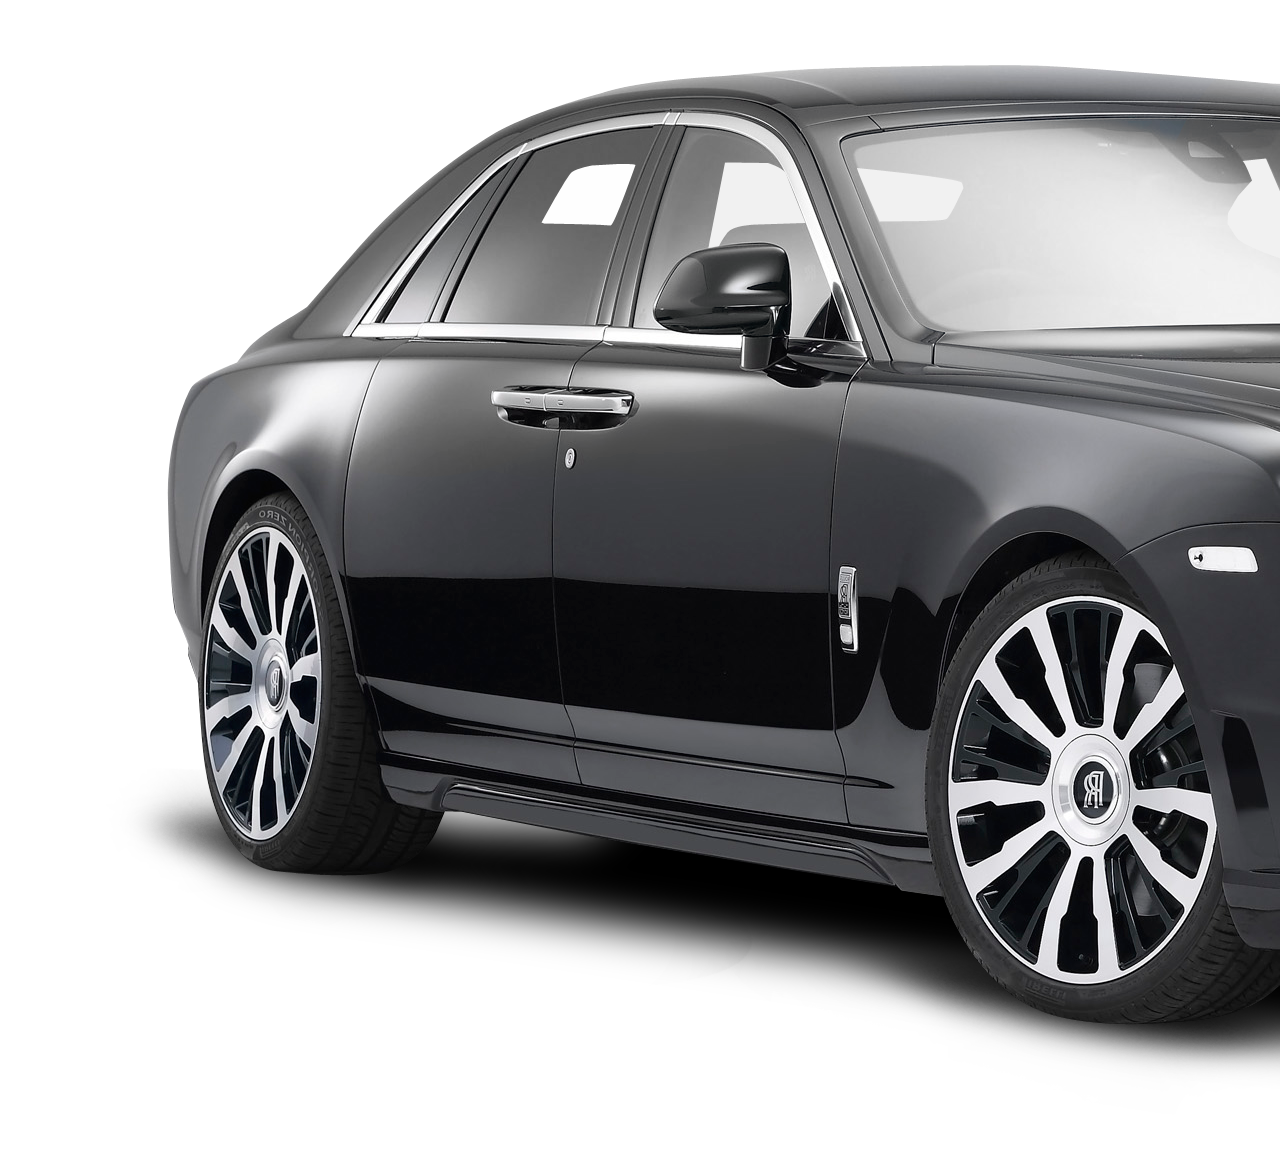
==== aboutus.html @ 86d9d064 "added cars section" ====
<!DOCTYPE html>
<html lang="en">
<head>
    <meta charset="UTF-8">
    <meta http-equiv="X-UA-Compatible" content="IE=edge">
    <meta name="viewport" content="width=device-width, initial-scale=1.0">
    <title>About Us</title>
    <link rel="stylesheet" href="style.css">
    <link href='https://unpkg.com/boxicons@2.1.4/css/boxicons.min.css' rel='stylesheet'>


</head>
<body>
    <section class="about container" id="about">
        <img src="images/about.png"
    </section>
    
</body>
</html>
---- style.css ----
@import url('https://fonts.googleapis.com/css2?family=Poppins:wght@200;300;500;600&display=swap');
*{
    font-family: 'Poppins', sans-serif;
    margin: 0;
    padding: 0;
    scroll-padding-top: 1rem;
    scroll-behavior: smooth;
    list-style: none;
    text-decoration: none;
    box-sizing: border-box;
}


:root{
    --main-color: #55bd00;
    --text-color: #0377c5;     
    --bg-color: #fff; 
}
section{
    padding: 4rem 0 2rem;

}

.container{
    max-width: 1068px;
    margin-left: auto;
    margin-right: auto;
}

header{
    display: block;
    width: 100%;
    position: fixed;
    top: 0;
    left: 0;
    z-index: 100;
}

.nav{
    display: flex;
    align-items: center;
    justify-content: space-between;
    padding: 20px 35px;
}

#menu-icon {
    font-size: 24px;
    cursor: pointer;
    color: var(--text-color);
    display: none; 
}

.logo{
    font-size: 1.2rem;
    font-weight: 700;
    color: var(--text-color);

}
.logo span{
    color: var(--main-color);
}
.navbar{
    display: flex;
    column-gap: 2rem;

}
.navbar a{ 
    color: var(--text-color);
    font-size: 1rem;
    text-transform: uppercase;
    font-weight: 500;
}
.navbar a:hover,
.navbar .active{
    color: var(--main-color);
    border-bottom: 3px solid var(--main-color);
}
#search-icon{
    font-size: 24px;
    cursor: pointer;
}

.search-box{
    position: absolute;
    top: 110%;
    right: 0%;
    left: 0;
    background: var(--bg-color);
    box-shadow: 4px 4px 20px rgb(15 54 55 / 10%);
    border: 1px solid var(--main-color);
    border-radius: 0.5rem;
    clip-path: circle(0% at 100% 0%);
}
.search-box.active{
    clip-path: circle(144% at 100% 0%);
    transition: 0.4s;
}
.search-box input {
    width: 100%;
    padding: 20px;
    border: none;
    outline: none;
    background: transparent;
    font-size: 1rem;
}
.home{
    max-width: 1300px;
    margin: auto;
    width: 100%;
    min-height: 640px;
    display: flex;
    align-items: center;
    background: url(images/Background-home.png);
    background-repeat: no-repeat;
    background-size: cover;
    background-position: center left;
    
}
.home-text{
    padding-left: 130px;

}
.home-text h1{ 
    font-size: 2.4rem; 
}
.home-text span{
    color: var(--main-color)
}
.home-text p{
    font-size: 0.938rem;
    font-weight: 300;
    margin: 0.5rem 0 1.2rem;
}
.btn{
    padding: 10px 22px;
    background: var(--main-color);
    color: var(--bg-color);
    font-weight: 400;
}
.btn:hover{
    background-color: #193602;
}
.heading{
    text-align: center;

}
.heading span{
    font-weight: 500;
    color: var(--main-color);
}
.heading p{
    font-size: 0.938rem;
    font-weight: 300;
}
.cars-container{
    display: flex;
    flex-wrap: wrap;
    gap: 2rem;
    margin-top: 2rem;
}

.cars-container .box{
    flex: 1 1 17rem;
    position: relative;
    height: 200px;
    border-radius: 0.5rem;
    overflow: hidden;
}
.cars-container .box img{
    width: 100%;
    height: 100%;
    object-fit: cover;
    overflow: hidden;

}

.cars-container .box img:hover{
    transform: scale(1.1);
    transition: 0.5s;
}

.cars-container .box h2{
    position: absolute;
    bottom: 1rem;
    left: 1rem;
    font-weight: 400;
    font-size: 1rem;
    background: var(--bg-color);
    padding: 8px;
    border-radius: 0.5rem;

}

.cars-container .box:hover h2{
    background: var(--bg-color)
}
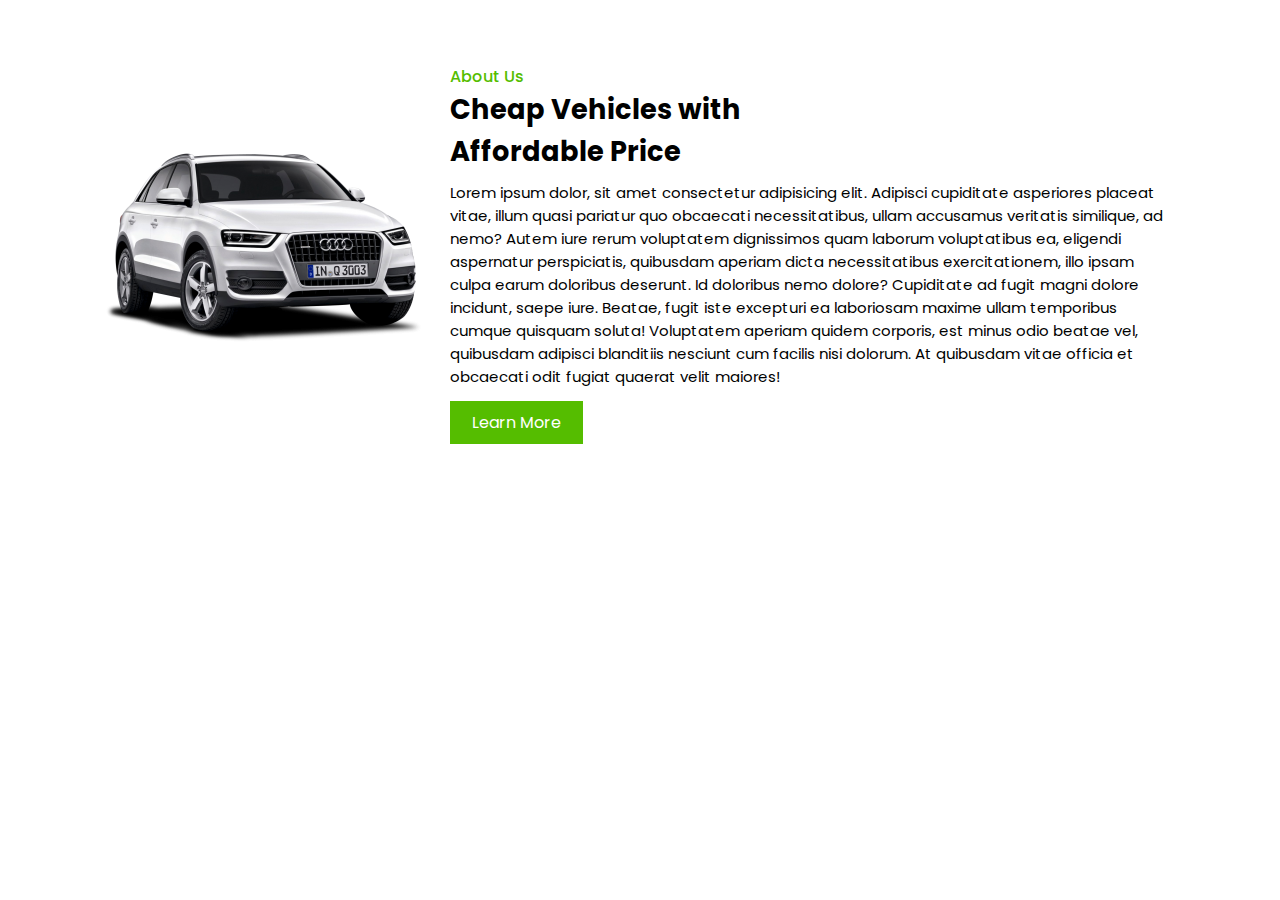
==== commit 5e223ea8: "added bike section" ====
--- a/aboutus.html
+++ b/aboutus.html
@@ -12,7 +12,18 @@
 </head>
 <body>
     <section class="about container" id="about">
-        <img src="images/about.png"
+        <div class="about-img">
+            <img src="images/about.png" alt="">
+        </div>
+
+        <div class="about-text">
+            <span>About Us</span>
+            <h2>Cheap Vehicles with <br>Affordable Price</h2>
+            <p>Lorem ipsum dolor, sit amet consectetur adipisicing elit. Adipisci cupiditate asperiores placeat vitae, illum quasi pariatur quo obcaecati necessitatibus, ullam accusamus veritatis similique, ad nemo? Autem iure rerum voluptatem dignissimos quam laborum voluptatibus ea, eligendi aspernatur perspiciatis, quibusdam aperiam dicta necessitatibus exercitationem, illo ipsam culpa earum doloribus deserunt. Id doloribus nemo dolore? Cupiditate ad fugit magni dolore incidunt, saepe iure. Beatae, fugit iste excepturi ea laboriosam maxime ullam temporibus cumque quisquam soluta! Voluptatem aperiam quidem corporis, est minus odio beatae vel, quibusdam adipisci blanditiis nesciunt cum facilis nisi dolorum. At quibusdam vitae officia et obcaecati odit fugiat quaerat velit maiores!<br></p>
+            <a href="#" class="btn">Learn More</a>
+            
+        </div>
+
     </section>
     
 </body>
--- a/style.css
+++ b/style.css
@@ -193,4 +193,83 @@
 
 .cars-container .box:hover h2{
     background: var(--bg-color)
+}
+
+.about{
+    display: flex;
+    flex: wrap;
+    align-items: center;
+    gap: 1.5rem;
+}
+.about-img{
+    flex: 1 1 21rem;
+}
+
+.about-text span{
+    font-weight: 500;
+    color: var(--main-color);
+}
+
+.about-text h2{
+    font-size: 1.7rem;
+}
+
+.about-text p{
+    font-size: 0.938rem;
+    margin: 0.5rem 0 1.4rem;
+}
+
+.headingb{
+    text-align: center;
+
+}
+.headingb span{
+    font-weight: 500;
+    color: var(--main-color);
+}
+.headingb p{
+    font-size: 0.938rem;
+    font-weight: 300;
+}
+.bikes-container{
+    display: flex;
+    flex-wrap: wrap;
+    gap: 2rem;
+    margin-top: 2rem;
+}
+
+.bikes-container .boxb{
+    flex: 1 1 17rem;
+    position: relative;
+    height: 200px;
+    border-radius: 0.5rem;
+    overflow: hidden;
+}
+.bikes-container .boxb img{
+    width: 100%;
+    height: 100%;
+    object-fit: cover;
+    overflow: hidden;
+
+}
+
+.bikes-container .boxb img:hover{
+    transform: scale(1.1);
+    transition: 0.5s;
+}
+
+.bikes-container .boxb h2{
+    position: absolute;
+    bottom: 1rem;
+    left: 1rem;
+    font-weight: 400;
+    font-size: 1rem;
+    background: var(--bg-color);
+    padding: 8px;
+    border-radius: 0.5rem;
+
+}
+
+.bikes-container .boxb:hover h2{
+    background: var(--bg-color)
 }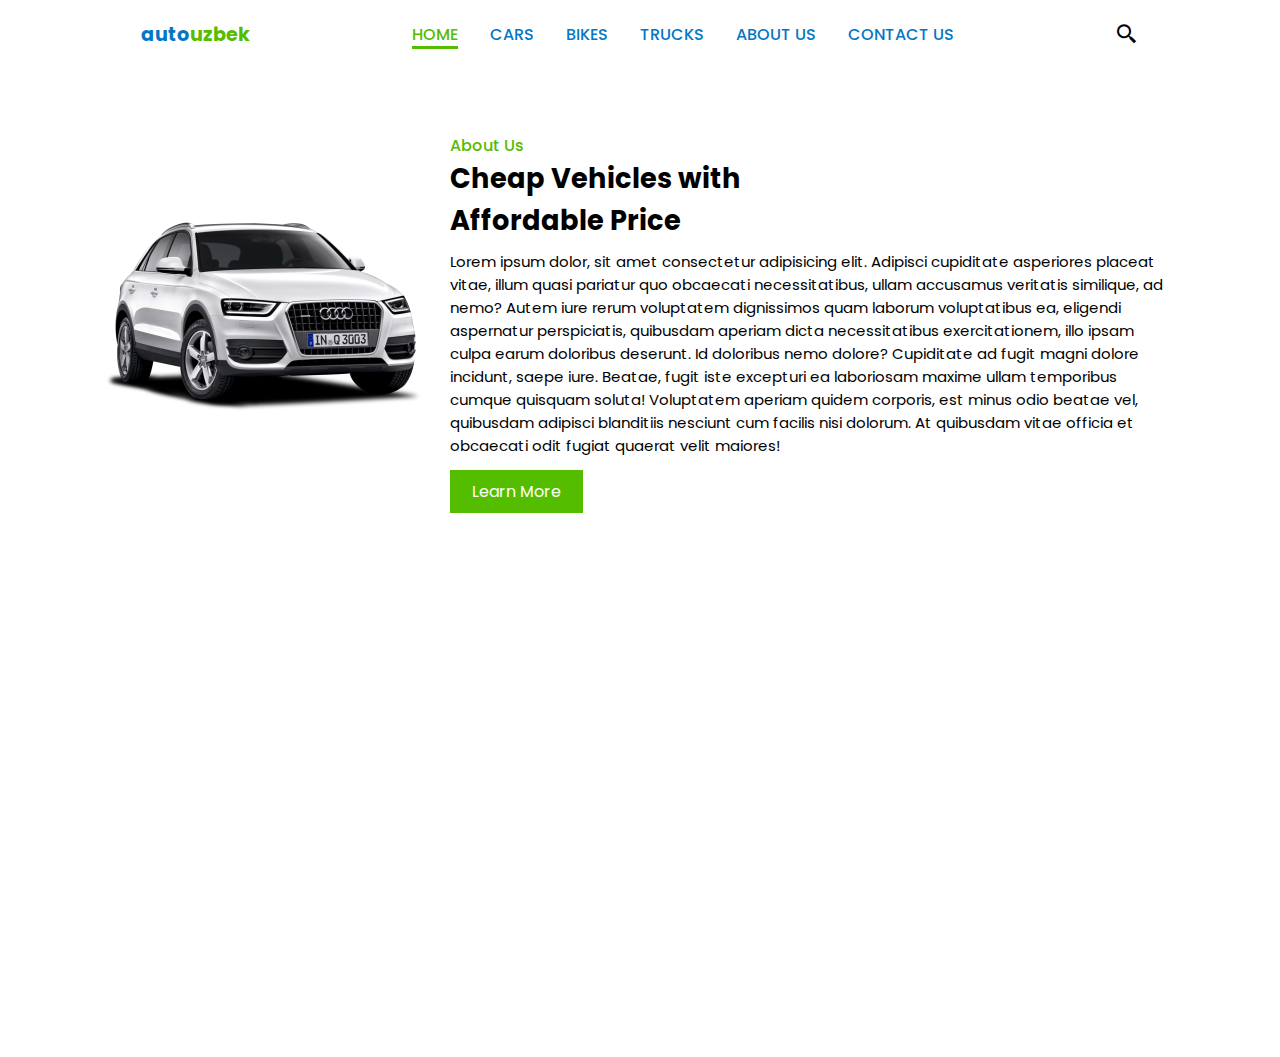
==== commit 007740a2: "final update" ====
--- a/aboutus.html
+++ b/aboutus.html
@@ -11,6 +11,34 @@
 
 </head>
 <body>
+    <div class="nav container">
+        <!--menu icon-->
+        <i class='bx bx-menu' id = "menu-icon"></i>
+        <!--logo-->
+        <a href="#" class="logo"> auto<span>uzbek</span></a>
+
+        <ul class="navbar">
+            <li><a href="index.html" class="active">Home</a>
+            <li><a href="cars.html">Cars</a>
+            <li><a href="bikes.html">Bikes</a>
+            <li><a href="trucks.html">Trucks</a>
+            <li><a href="aboutus.html">About Us</a>
+            <li><a href="contactus.html">Contact Us</a>
+
+        </ul>
+
+        <!--search icon-->
+        <i class='bx bx-search-alt-2' id="search-icon"></i>
+
+        <div class="search-box container">
+            <input type="search" name="" id="" placeholder= "Search in this Location">
+
+
+        </div>
+
+
+    </div>
+ 
     <section class="about container" id="about">
         <div class="about-img">
             <img src="images/about.png" alt="">
--- a/style.css
+++ b/style.css
@@ -272,4 +272,137 @@
 
 .bikes-container .boxb:hover h2{
     background: var(--bg-color)
-}+}
+
+
+
+.headingt{
+    text-align: center;
+
+}
+.headingt span{
+    font-weight: 500;
+    color: var(--main-color);
+}
+.headingt p{
+    font-size: 0.938rem;
+    font-weight: 300;
+}
+.trucks-container{
+    display: flex;
+    flex-wrap: wrap;
+    gap: 2rem;
+    margin-top: 2rem;
+}
+
+.trucks-container .boxt{
+    flex: 1 1 17rem;
+    position: relative;
+    height: 200px;
+    border-radius: 0.5rem;
+    overflow: hidden;
+}
+.trucks-container .boxt img{
+    width: 100%;
+    height: 100%;
+    object-fit: cover;
+    overflow: hidden;
+
+}
+
+.trucks-container .boxt img:hover{
+    transform: scale(1.1);
+    transition: 0.5s;
+}
+
+.trucks-container .boxt h2{
+    position: absolute;
+    bottom: 1rem;
+    left: 1rem;
+    font-weight: 400;
+    font-size: 1rem;
+    background: var(--bg-color);
+    padding: 8px;
+    border-radius: 0.5rem;
+
+}
+
+.trucks-container .boxt:hover h2{
+    background: var(--bg-color)
+}
+
+
+#overlay{
+    width: 100%;
+    height: 100%;
+    position: fixed;
+    background-color: rgba(16, 167, 109, 0.4);
+}
+
+form{
+    max-width: 550px;
+    width: 90%;
+    background: white;
+    margin: 17vh auto 0 auto;
+    border-radius: 3px;
+    box-sizing: border-box;
+}
+
+h1{
+    margin: 0;
+    text-align: center;
+}
+
+label{
+    display: block;
+    margin: 20px 0;
+}
+
+input, textarea{
+    width: 100%;
+    padding: 10px;
+    box-sizing: border-box;
+    outline: none;
+    resize: none;
+    border: none;
+    border-bottom: 1px solid  #d3d3d3;
+}
+
+input[type="text"]:focus, textarea:focus{
+    border-bottom: 1px solid rgb(255, 0, 106);
+}
+
+textarea::-webkit-scrollbar{
+    width: 4px;
+}
+
+textarea::-webkit-scrollbar-thumb{
+    background-color: rgb(255, 0, 106);
+}
+
+.center{
+    text-align: center;
+}
+
+input[type="submit"]{
+    margin-top: 30px;
+    width: 90%;
+    max-width: 200px;
+    background: linear-gradient(to right, rgb(255,0,106), rgb(255, 67, 61));
+    color: white;
+    font-size: 17px;
+    cursor: pointer;
+    border-radius: 3px;
+
+}
+
+.error-border {
+    border-bottom: 1px solid red;
+}
+
+#success {
+    color: green;
+}
+
+
+
